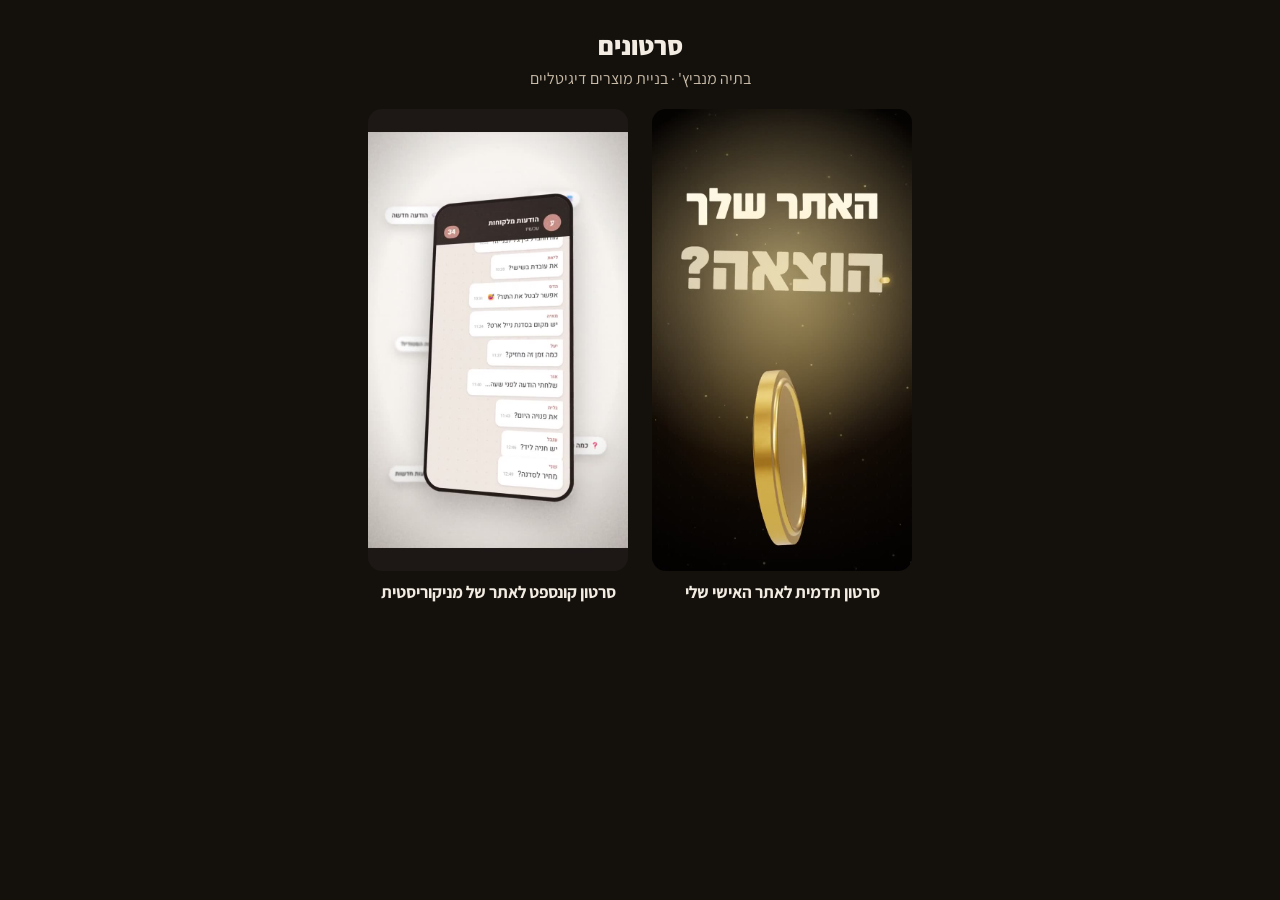
==== index.html @ c899e40a "Add video pages for CV links Co-Authored-By: Claude Opus 5.5 <noreply@anthropic.com>" ====
<!doctype html>
<html lang="he" dir="rtl">
<head>
<meta charset="utf-8">
<meta name="viewport" content="width=device-width, initial-scale=1">
<title>סרטונים | בתיה מנביץ'</title>
<link rel="stylesheet" href="https://fonts.googleapis.com/css2?family=Assistant:wght@400;700;800&display=swap">
<link rel="stylesheet" href="style.css">
</head>
<body>
<header>
  <h1>סרטונים</h1>
  <p>בתיה מנביץ' · בניית מוצרים דיגיטליים</p>
</header>
<div class="list">
  <a class="card" href="site-promo.html"><img src="site-promo.jpg" alt=""><span>סרטון תדמית לאתר האישי שלי</span></a>
  <a class="card" href="manicure-concept.html"><img src="manicure-concept.jpg" alt=""><span>סרטון קונספט לאתר של מניקוריסטית</span></a>
</div>
</body>
</html>
---- style.css ----
*{box-sizing:border-box}
body{margin:0;min-height:100vh;background:#14110d;color:#f3ece2;font-family:'Assistant',sans-serif;display:flex;flex-direction:column;align-items:center;padding:28px 16px 40px}
header{text-align:center;margin-bottom:20px}
h1{margin:0;font-size:26px;font-weight:800}
p{margin:6px 0 0;color:#c9bca9;font-size:16px}
video{width:100%;max-width:400px;aspect-ratio:9/16;border-radius:18px;background:#000;box-shadow:0 10px 40px rgba(0,0,0,.5)}
.list{display:flex;flex-wrap:wrap;gap:24px;justify-content:center}
.card{display:flex;flex-direction:column;align-items:center;gap:10px;color:inherit;text-decoration:none;width:260px}
.card img{width:100%;border-radius:14px}
.card span{font-weight:700;font-size:17px}
footer{margin-top:22px;font-size:14px;color:#a89a86}
footer a{color:#e8c27a}
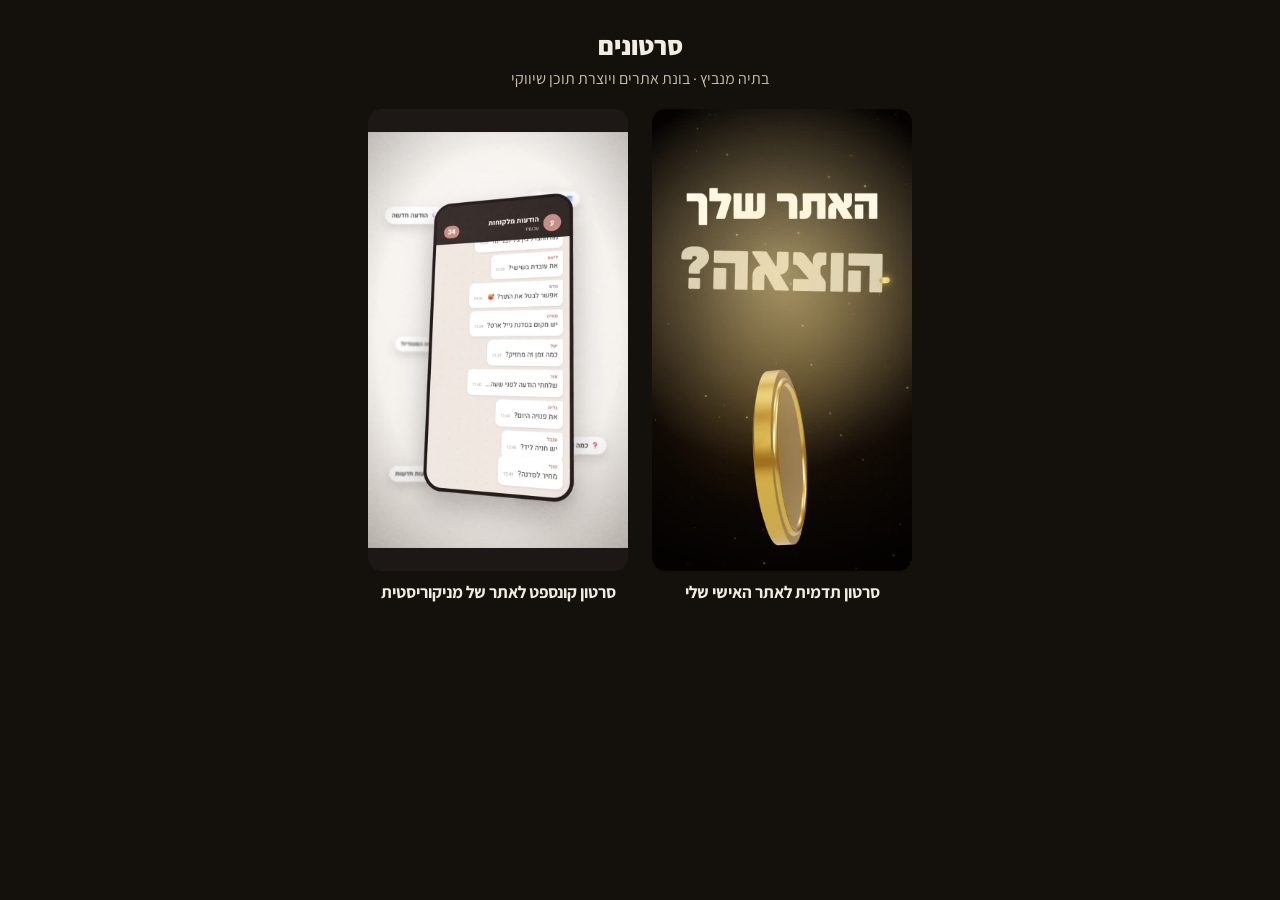
==== commit e924ba97: "Remove geresh from name and update subtitle Co-Authored-By: Claude Opus 5.5 <noreply@anthropic.com>" ====
--- a/index.html
+++ b/index.html
@@ -3,14 +3,14 @@
 <head>
 <meta charset="utf-8">
 <meta name="viewport" content="width=device-width, initial-scale=1">
-<title>סרטונים | בתיה מנביץ'</title>
+<title>סרטונים | בתיה מנביץ</title>
 <link rel="stylesheet" href="https://fonts.googleapis.com/css2?family=Assistant:wght@400;700;800&display=swap">
 <link rel="stylesheet" href="style.css">
 </head>
 <body>
 <header>
   <h1>סרטונים</h1>
-  <p>בתיה מנביץ' · בניית מוצרים דיגיטליים</p>
+  <p>בתיה מנביץ · בונת אתרים ויוצרת תוכן שיווקי</p>
 </header>
 <div class="list">
   <a class="card" href="site-promo.html"><img src="site-promo.jpg" alt=""><span>סרטון תדמית לאתר האישי שלי</span></a>
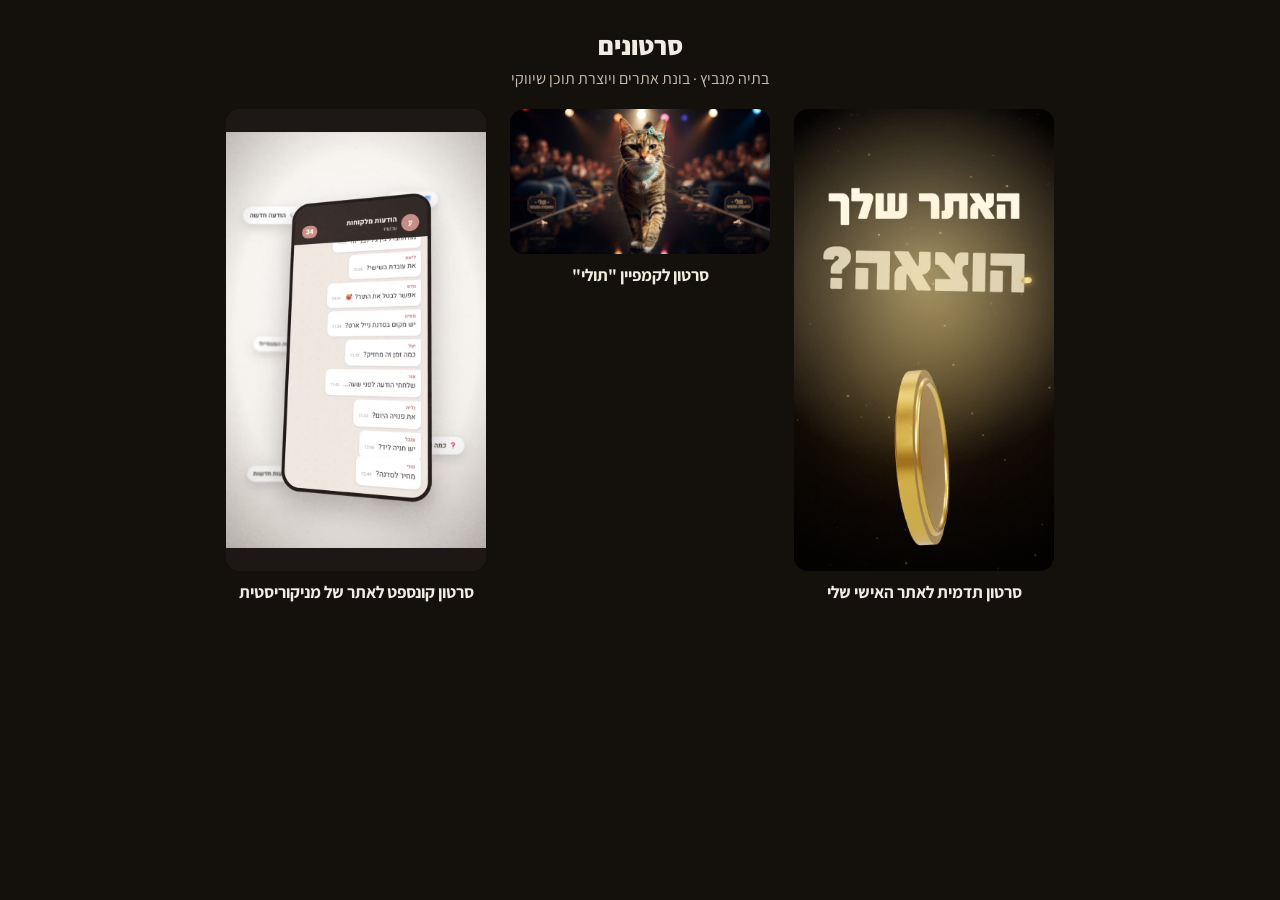
==== commit fccc5819: "Add Toli campaign video Co-Authored-By: Claude Opus 5.5 <noreply@anthropic.com>" ====
--- a/index.html
+++ b/index.html
@@ -14,6 +14,7 @@
 </header>
 <div class="list">
   <a class="card" href="site-promo.html"><img src="site-promo.jpg" alt=""><span>סרטון תדמית לאתר האישי שלי</span></a>
+  <a class="card" href="toli-campaign.html"><img src="toli-campaign.jpg" alt=""><span>סרטון לקמפיין "תולי"</span></a>
   <a class="card" href="manicure-concept.html"><img src="manicure-concept.jpg" alt=""><span>סרטון קונספט לאתר של מניקוריסטית</span></a>
 </div>
 </body>
